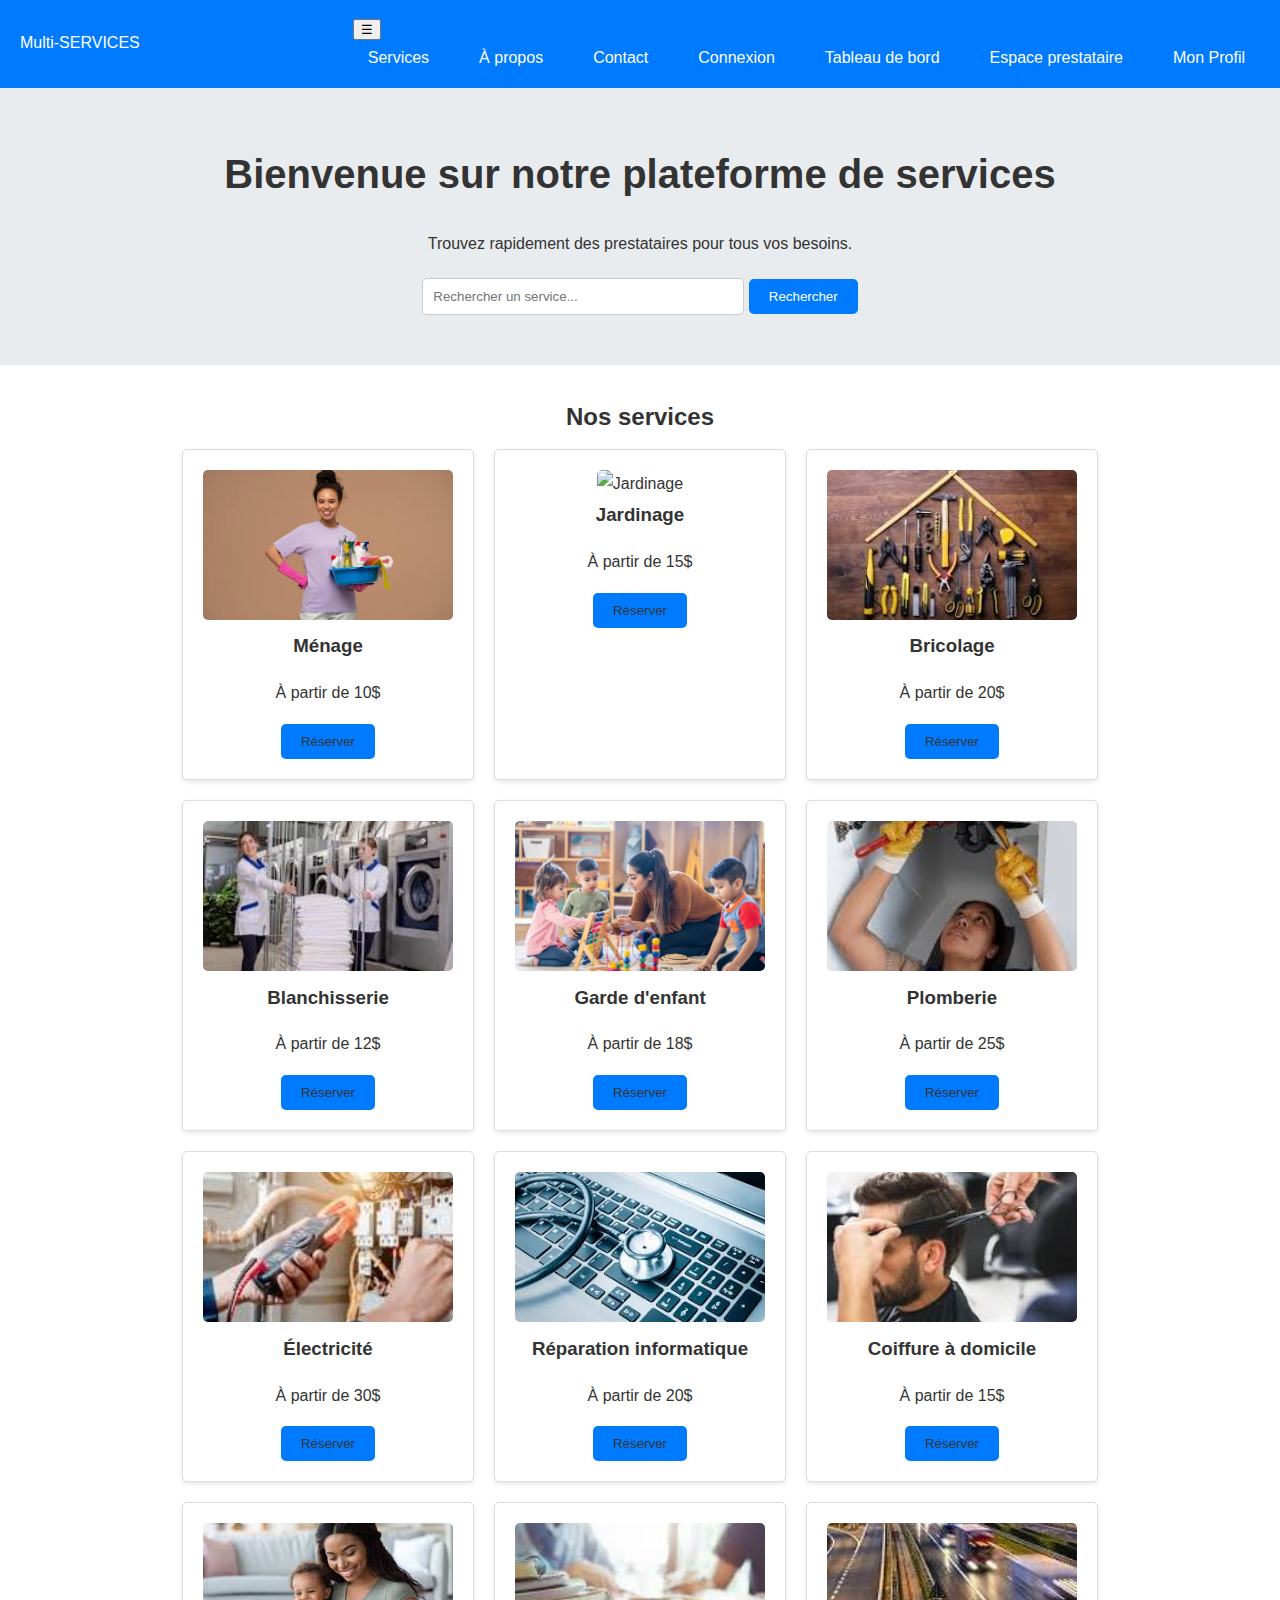
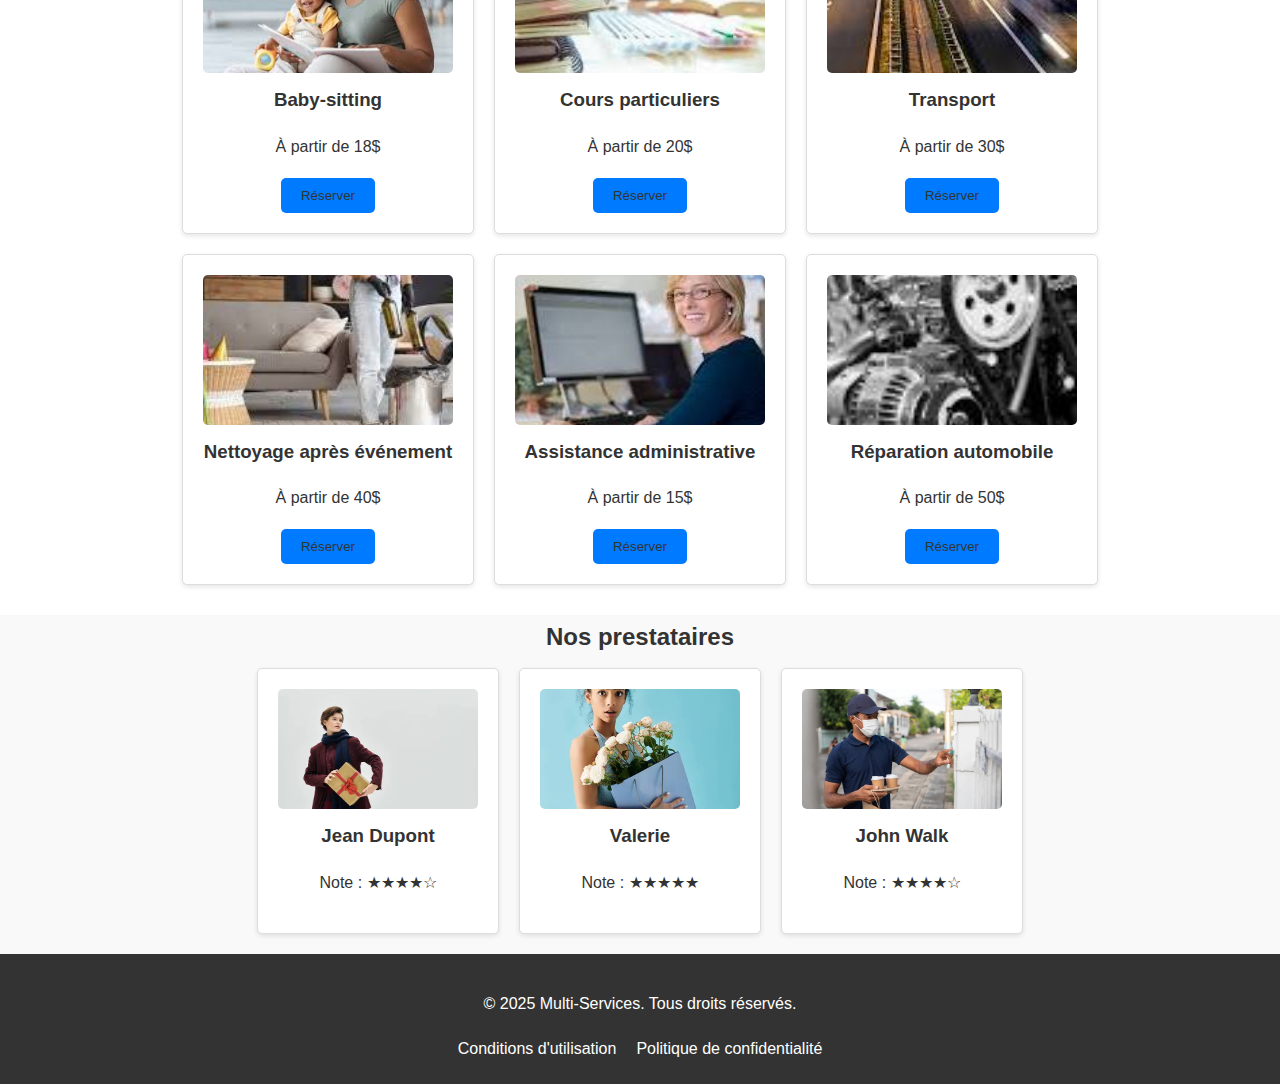
==== index.html @ 6c9a89c6 "Add files via upload" ====
<!DOCTYPE html>
<html lang="fr">
<head>
    <meta charset="UTF-8">
    <meta name="viewport" content="width=device-width, initial-scale=1.0">
    <title>Site Multi-Services</title>
    <link rel="stylesheet" href="style.css">
</head>
<body>
    <header>
        <div>Multi-SERVICES</div>
        <nav class="nav-links">
            <!-- Ajout du bouton hamburger -->
            <button class="menu-toggle" aria-label="Ouvrir le menu">&#9776;</button>
            <ul class="list">
                <li><a href="index.html">Services</a></li>
                <li><a href="about.html">À propos</a></li>
                <li><a href="contact.html">Contact</a></li>
                <li><a href="login.html">Connexion</a></li>
                <li><a href="admin-dashboard.html">Tableau de bord</a></li>
                <li><a href="espace-prestataire.html">Espace prestataire</a></li>
                <li><a href="votre-espace.html">Mon Profil</a></li>
            </ul>
        </nav>
    </header>
    
    <section id="home">
        <div class="hero">
            <h1>Bienvenue sur notre plateforme de services</h1>
            <p>Trouvez rapidement des prestataires pour tous vos besoins.</p>
            <form id="search-form">
                <input type="text" placeholder="Rechercher un service..." name="search">
                <button type="submit">Rechercher</button>
            </form>
        </div>
    </section>

    <section id="services">
        <h2>Nos services</h2>
        <div class="service-cards">
            <div class="card">
                <img src="menage.jpg" alt="Ménage">
                <h3>Ménage</h3>
                <p>À partir de 10$</p>
                <button><a href="reservation-menage.html">Réserver</a></button>

            </div>
            <div class="card">
                <img src="jardinage.jpg" alt="Jardinage">
                <h3>Jardinage</h3>
                <p>À partir de 15$</p>
                <button><a href="reservation-menage.html">Réserver</a></button>

            </div>
            <div class="card">
                <img src="bricolage.jpg" alt="Bricolage">
                <h3>Bricolage</h3>
                <p>À partir de 20$</p>
                <button><a href="reservation-menage.html">Réserver</a></button>

            </div>
            <div class="card">
                <img src="blanchisserie.jpg" alt="Blanchisserie">
                <h3>Blanchisserie</h3>
                <p>À partir de 12$</p>
                <button><a href="reservation-menage.html">Réserver</a></button>

            </div>
            <div class="card">
                <img src="garde_enfant.jpg" alt="Garde d'enfant">
                <h3>Garde d'enfant</h3>
                <p>À partir de 18$</p>
                <button><a href="reservation-menage.html">Réserver</a></button>

            </div>
            <div class="card">
                <img src="plomberie.jpg" alt="Plomberie">
                <h3>Plomberie</h3>
                <p>À partir de 25$</p>
                <button><a href="reservation-menage.html">Réserver</a></button>

            </div>
            <div class="card">
                <img src="electricite.jpg" alt="Électricité">
                <h3>Électricité</h3>
                <p>À partir de 30$</p>
                <button><a href="reservation-menage.html">Réserver</a></button>

            </div>
            <div class="card">
                <img src="reparation_informatique.jpg" alt="Réparation informatique">
                <h3>Réparation informatique</h3>
                <p>À partir de 20$</p>
                <button><a href="reservation-menage.html">Réserver</a></button>

            </div>
            <div class="card">
                <img src="coiffure.jpg" alt="Coiffure à domicile">
                <h3>Coiffure à domicile</h3>
                <p>À partir de 15$</p>
                <button><a href="reservation-menage.html">Réserver</a></button>

            </div>
            <div class="card">
                <img src="babysitting.jpg" alt="Baby-sitting">
                <h3>Baby-sitting</h3>
                <p>À partir de 18$</p>
                <button><a href="reservation-menage.html">Réserver</a></button>

            </div>
            <div class="card">
                <img src="cours_particuliers.jpg" alt="Cours particuliers">
                <h3>Cours particuliers</h3>
                <p>À partir de 20$</p>
               <button><a href="reservation-menage.html">Réserver</a></button>

            </div>
            <div class="card">
                <img src="transport.jpg" alt="Transport">
                <h3>Transport</h3>
                <p>À partir de 30$</p>
               <button><a href="reservation-menage.html">Réserver</a></button>

            </div>
            <div class="card">
                <img src="nettoyage_evenement.jpg" alt="Nettoyage après événement">
                <h3>Nettoyage après événement</h3>
                <p>À partir de 40$</p>
               <button><a href="reservation-menage.html">Réserver</a></button>

            </div>
            <div class="card">
                <img src="assistance_administrative.jpg" alt="Assistance administrative">
                <h3>Assistance administrative</h3>
                <p>À partir de 15$</p>
               <button><a href="reservation-menage.html">Réserver</a></button>

            </div>
            <div class="card">
                <img src="reparation_automobile.jpg" alt="Réparation automobile">
                <h3>Réparation automobile</h3>
                <p>À partir de 50$</p>
               <button><a href="reservation-menage.html">Réserver</a></button>

            </div>
        </div>
    </section>

    <section id="prestataire">
        <h2>Nos prestataires</h2>
        <div class="prestataire-list">
            <div class="prestataire">
                <img src="prestataire1.jpg" alt="Prestataire">
                <h3>Jean Dupont</h3>
                <p>Note : ★★★★☆</p>
            </div>
            <div class="prestataire">
                <img src="prestataire2.jpg" alt="Prestataire">
                <h3>Valerie</h3>
                <p>Note : ★★★★★</p>
            </div>
            <div class="prestataire">
                <img src="prestataire3.jpg" alt="Prestataire">
                <h3>John Walk</h3>
                <p>Note : ★★★★☆</p>
            </div>
        </div>
    </section>

    <footer>
        <p>&copy; 2025 Multi-Services. Tous droits réservés.</p>
        <ul>
            <li><a href="#terms">Conditions d'utilisation</a></li>
            <li><a href="#privacy">Politique de confidentialité</a></li>
        </ul>
    </footer>
    <script src="script.js"></script>
</body>
</html>
---- style.css ----
/* Reset des styles de base */
body {
    margin: 0;
    font-family: Arial, sans-serif;
    line-height: 1.8;
    color: #333;
    background-color: #f9f9f9;
}

/* Styles des titres */
h1, h2, h3 {
    margin: 0 0 10px;
    text-align: center;
}

/* Liens */
a {
    text-decoration: none;
    color: #333;
}

ul {
    list-style: none;
    padding: 0;
    margin: 0;
}

/* HEADER */
header {
    background: #007bff;
    color: #fff;
    padding: 15px 20px;
    display: flex;
    justify-content: space-between;
    align-items: center;
}

.nav-links .list {
    display: flex;
    gap: 20px;
}

.nav-links li a {
    color: #fdfdfd;
    padding: 10px 15px;
    transition: color 0.3s;
}

.nav-links li a:hover {
    color: #ff0000;
}

/* SECTION HERO */
.hero {
    text-align: center;
    padding: 50px 20px;
    background: #e9ecef;
}

.hero h1 {
    font-size: 2.5em;
    margin-bottom: 20px;
}

.hero form {
    margin-top: 20px;
}

.hero input {
    padding: 10px;
    width: 300px;
    border: 1px solid #ccc;
    border-radius: 5px;
}

.hero button {
    padding: 10px 20px;
    background: #007bff;
    color: #fff;
    border: none;
    border-radius: 5px;
    cursor: pointer;
}

.hero button:hover {
    background: #0056b3;
}

/* SERVICES */
#services {
    padding: 30px;
    background: #fff;
    text-align: center;
}

.service-cards {
    display: flex;
    justify-content: center;
    gap: 20px;
    flex-wrap: wrap;
}

.card {
    background: #fff;
    border: 1px solid #ddd;
    border-radius: 5px;
    padding: 20px;
    text-align: center;
    width: 250px;
    box-shadow: 0 2px 5px rgba(0, 0, 0, 0.1);
}

.card img {
    width: 100%;
    height: 150px;
    object-fit: cover;
    border-radius: 5px;
}

.card button {
    padding: 10px 20px;
    background: #007bff;
    color: #fff;
    border: none;
    border-radius: 5px;
    cursor: pointer;
}

.card button:hover {
    background: #0056b3;
}

/* PRESTATAIRES */
.prestataire-list {
    display: flex;
    justify-content: center;
    gap: 20px;
    flex-wrap: wrap;
    margin-bottom: 20px;
}

.prestataire {
    background: #fff;
    border: 1px solid #ddd;
    border-radius: 5px;
    padding: 20px;
    text-align: center;
    width: 200px;
    box-shadow: 0 2px 5px rgba(0, 0, 0, 0.1);
}

.prestataire img {
    width: 100%;
    height: 120px;
    object-fit: cover;
    border-radius: 5px;
}

/* FOOTER */
footer {
    background: #333;
    color: white;
    text-align: center;
    padding: 20px 0;
}

footer ul {
    display: flex;
    justify-content: center;
    gap: 20px;
}

footer ul li a {
    color: #fff;
    transition: color 0.3s;
}

footer ul li a:hover {
    color: #ffcc00;
}

/* Ajoutez ces styles à la fin du fichier CSS */

/* Styles pour les menus déroulants sur mobile */
@media (max-width: 768px) {
    .nav-links .list {
        flex-direction: column;
        gap: 10px;
        display: none; /* Cachez le menu par défaut */
        position: absolute;
        top: 70px;
        right: 20px;
        background: #007bff;
        padding: 10px;
        border-radius: 5px;
        width: 200px;
    }

    .nav-links.active .list {
        display: flex; /* Affiche le menu lorsque le bouton est cliqué */
    }

    .nav-links li a {
        padding: 10px;
        color: #fdfdfd;
    }

    /* Icône du menu hamburger */
    .menu-toggle {
        display: block;
        background: none;
        border: none;
        font-size: 24px;
        color: #fff;
        cursor: pointer;
    }

    .nav-links .list li {
        text-align: left;
    }
}
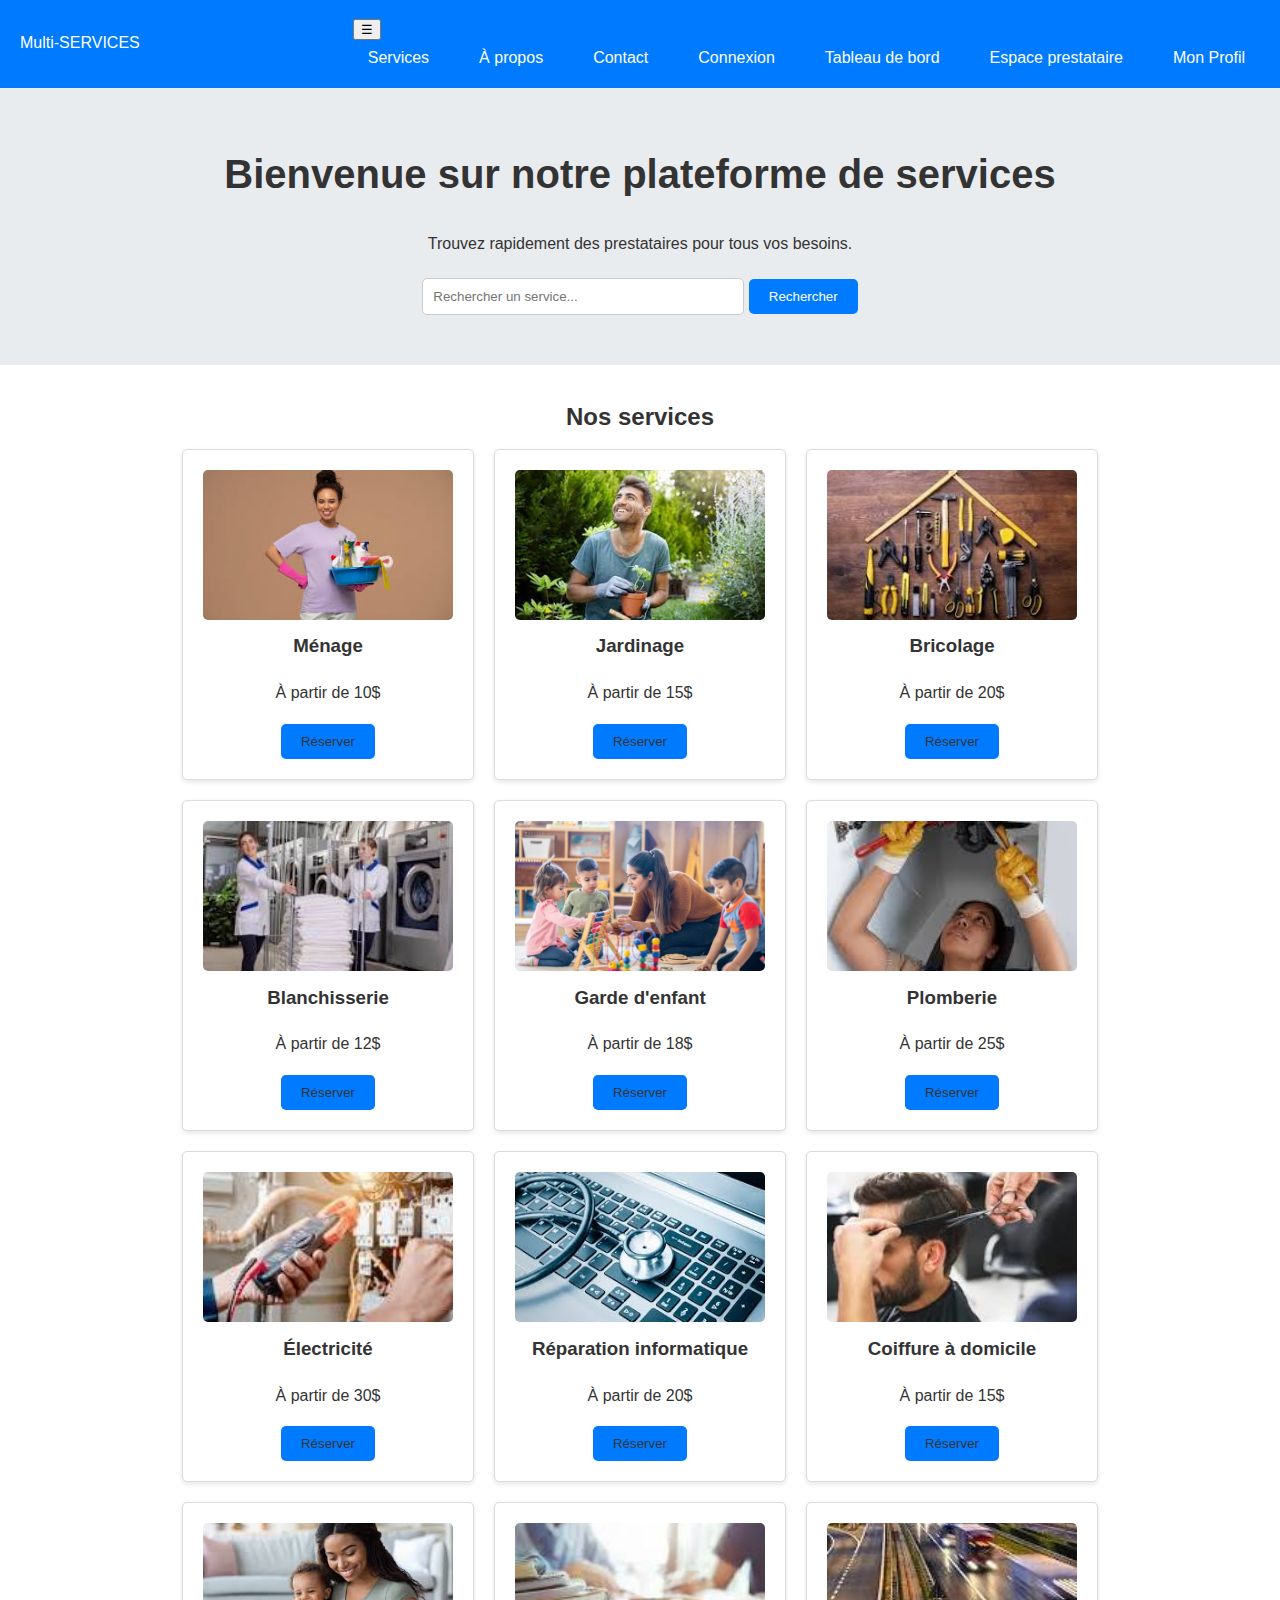
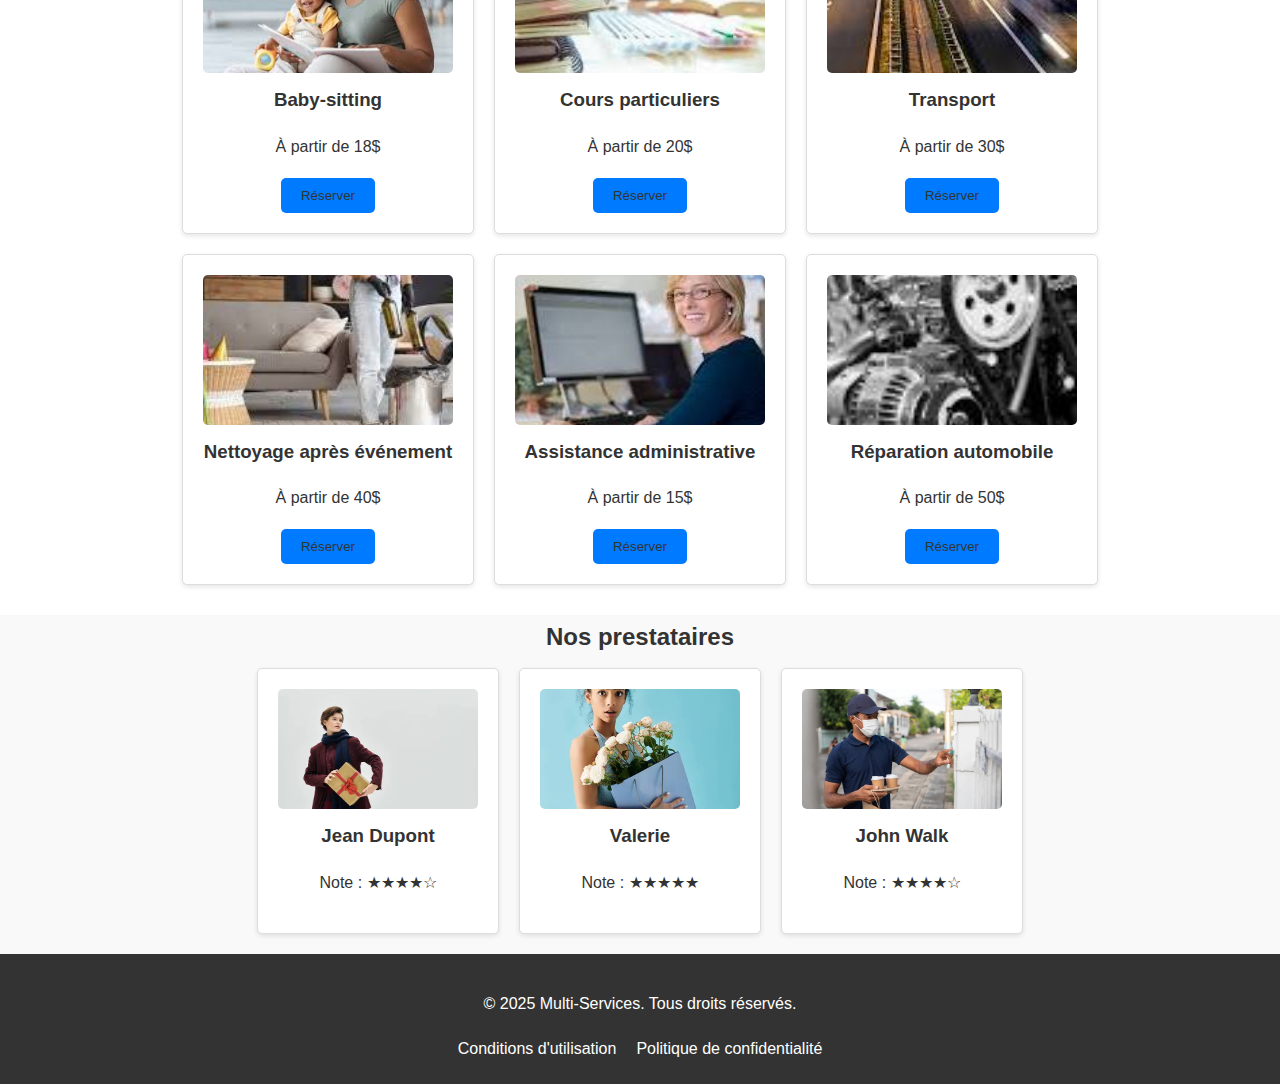
==== commit fa96ae7d: "Update index.html" ====
--- a/index.html
+++ b/index.html
@@ -46,7 +46,7 @@
 
             </div>
             <div class="card">
-                <img src="jardinage.jpg" alt="Jardinage">
+                <img src="Jardinage.jpg" alt="Jardinage">
                 <h3>Jardinage</h3>
                 <p>À partir de 15$</p>
                 <button><a href="reservation-menage.html">Réserver</a></button>
